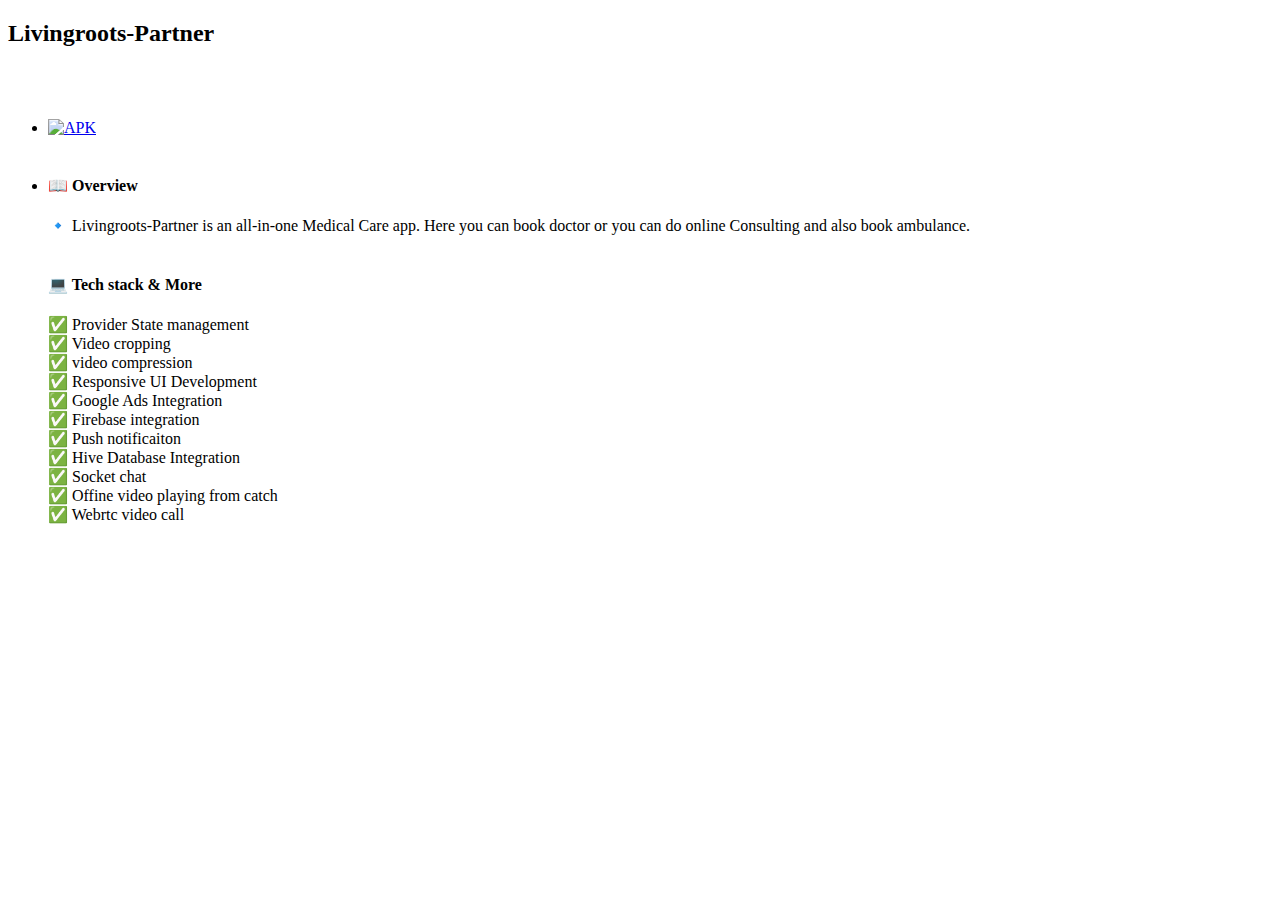
==== portfolio/livingroot.html @ 91aac475 "add main" ====
<!DOCTYPE html>
<html lang="en">

<head>
  <meta charset="utf-8">
  <meta content="width=device-width, initial-scale=1.0" name="viewport">

  <title>Livingroots-Partner</title>
  <meta content="" name="description">
  <meta content="" name="keywords">

  <!-- Favicons -->
  <link href="../assets/img/portfolio/famelink/famelink.png" rel="icon">
  <link href="../assets/img/apple-touch-icon.png" rel="apple-touch-icon">

  <!-- Google Fonts -->
  <link href="https://fonts.googleapis.com/css?family=Open+Sans:300,300i,400,400i,600,600i,700,700i|
              Raleway:300,300i,400,400i,500,500i,600,600i,700,700i|Poppins:300,300i,400,400i,500,500i,
              600,600i,700,700i" rel="stylesheet">

  <!-- Vendor CSS Files -->
  <link href="../assets/vendor/bootstrap/css/bootstrap.min.css" rel="stylesheet">
  <link href="../assets/vendor/bootstrap-icons/bootstrap-icons.css" rel="stylesheet">
  <link href="../assets/vendor/boxicons/css/boxicons.min.css" rel="stylesheet">
  <link href="../assets/vendor/glightbox/css/glightbox.min.css" rel="stylesheet">
  <link href="../assets/vendor/remixicon/remixicon.css" rel="stylesheet">
  <link href="../assets/vendor/swiper/swiper-bundle.min.css" rel="stylesheet">

  <!-- Template Main CSS File -->
  <link href="../assets/css/style-folio.css" rel="stylesheet">

</head>

<body>

  <main id="main">

    <!-- ======= Portfolio Details ======= -->
    <div id="portfolio-details" class="portfolio-details">
      <div class="container">

        <div class="row">

          <div class="col-lg-8">
            <h2 class="portfolio-title">Livingroots-Partner</h2>

            <div class="portfolio-details-slider swiper">
              <div class="swiper-wrapper align-items-center">

                <div class="swiper-slide">
                  <img src="../assets/img/portfolio/famelink/1.png" alt="" class="img-fluid">
                </div>
                <div class="swiper-slide">
                  <img src="../assets/img/portfolio/famelink/2.png" alt="" class="img-fluid">
                </div>

              </div>
              <div class="swiper-pagination"></div>
            </div>

          </div>

          <div class="col-lg-4 portfolio-info">
            <ul>
              <div class="row">
                <li>
                  <div class="row">
                    <a href="https://play.google.com/store/apps/details?id=app.famelinks" target="_blank">
                      <img src="https://img.shields.io/static/v1?label=Android App &message=Download &color=red"
                        alt="APK" />
                    </a>
                  </div>
                </li>
                <!-- <li>
                  <a href="https://apps.apple.com/in/app/invoice-maker-estimate-maker/id1669720628" target="_blank">
                    <img src="https://img.shields.io/static/v1?label=IOS App &message=Download &color=blue" alt="APK" />
                  </a>
                </li> -->

                &nbsp;
                <li>
                  <h4><b>📖 Overview</b></h4>
                  🔹 Livingroots-Partner is an all-in-one Medical Care app. Here you can book doctor or you can do online Consulting and also book ambulance.
                  <br>

                  &nbsp;
                  <h4><b></b></h4>
                  <h4><b>💻 Tech stack & More</b></h4>
                  ✅ Provider State management
                  <br>
                  ✅ Video cropping
                  <br>
                  ✅ video compression 
                  <br>
                  ✅ Responsive UI Development
                  <br>
                  ✅ Google Ads Integration
                  <br>
                  ✅ Firebase integration
                  <br>
                  ✅ Push notificaiton
                  <br>
                  ✅ Hive Database Integration
                  <br>
                  ✅ Socket chat
                  <br>
                  ✅ Offine video playing from catch
                  <br>
                  ✅ Webrtc video call 
            
                </li>
            </ul>
          </div>

        </div>

      </div>
    </div>
    <!-- End Portfolio Details -->

  </main>

  <!-- Vendor JS Files -->
  <script src="../assets/vendor/purecounter/purecounter_vanilla.js"></script>
  <script src="../assets/vendor/bootstrap/js/bootstrap.bundle.min.js"></script>
  <script src="../assets/vendor/glightbox/js/glightbox.min.js"></script>
  <script src="../assets/vendor/isotope-layout/isotope.pkgd.min.js"></script>
  <script src="../assets/vendor/swiper/swiper-bundle.min.js"></script>
  <script src="../assets/vendor/waypoints/noframework.waypoints.js"></script>
  <script src="../assets/vendor/php-email-form/validate.js"></script>

  <!-- Template Main JS File -->
  <script src="../assets/js/main.js"></script>

</body>

</html>
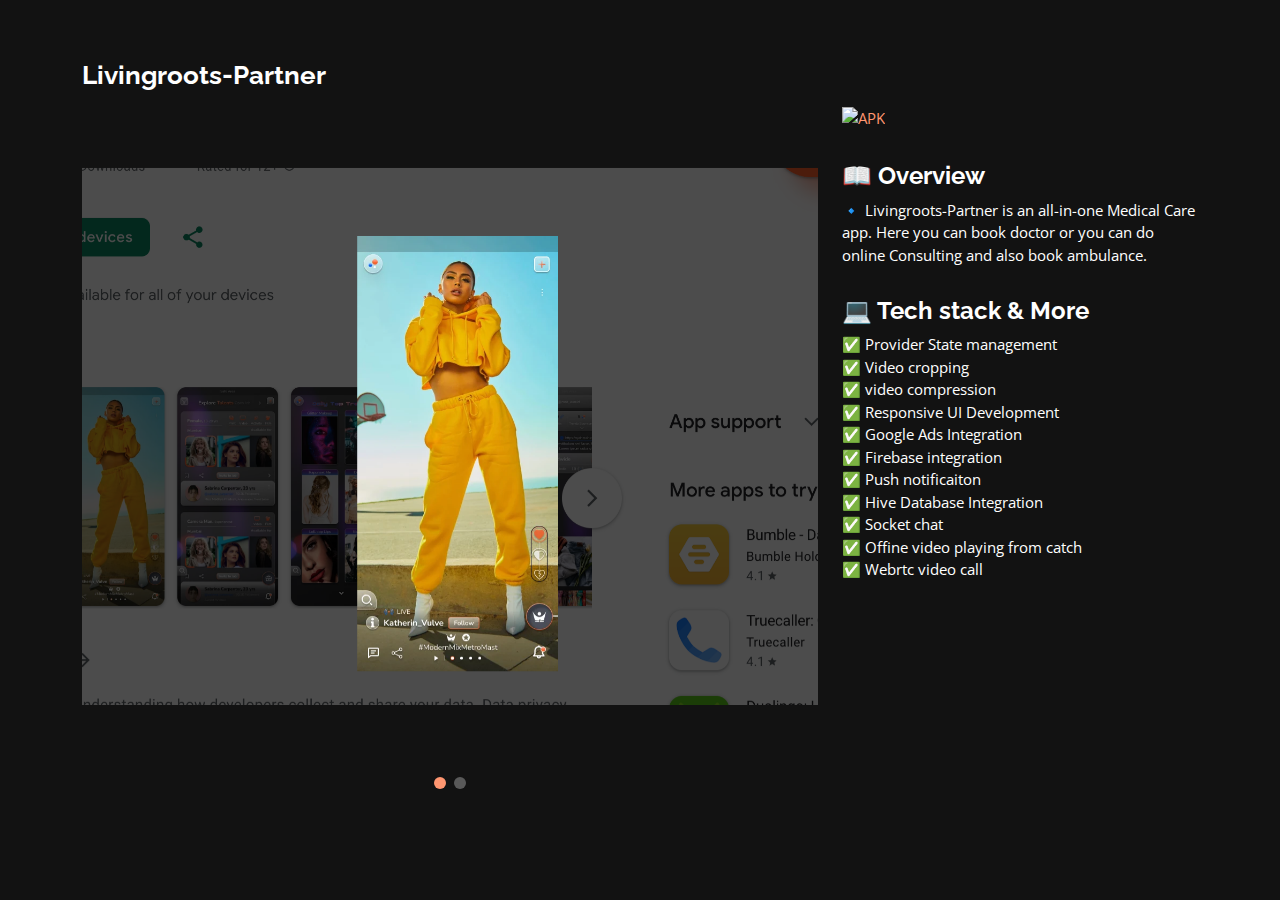
==== commit 2ba437a7: "Update livingroot.html" ====
--- a/portfolio/livingroot.html
+++ b/portfolio/livingroot.html
@@ -65,7 +65,7 @@
               <div class="row">
                 <li>
                   <div class="row">
-                    <a href="https://play.google.com/store/apps/details?id=app.famelinks" target="_blank">
+                    <a href="https://play.google.com/store/apps/details?id=com.partner.livingpannel" target="_blank">
                       <img src="https://img.shields.io/static/v1?label=Android App &message=Download &color=red"
                         alt="APK" />
                     </a>
